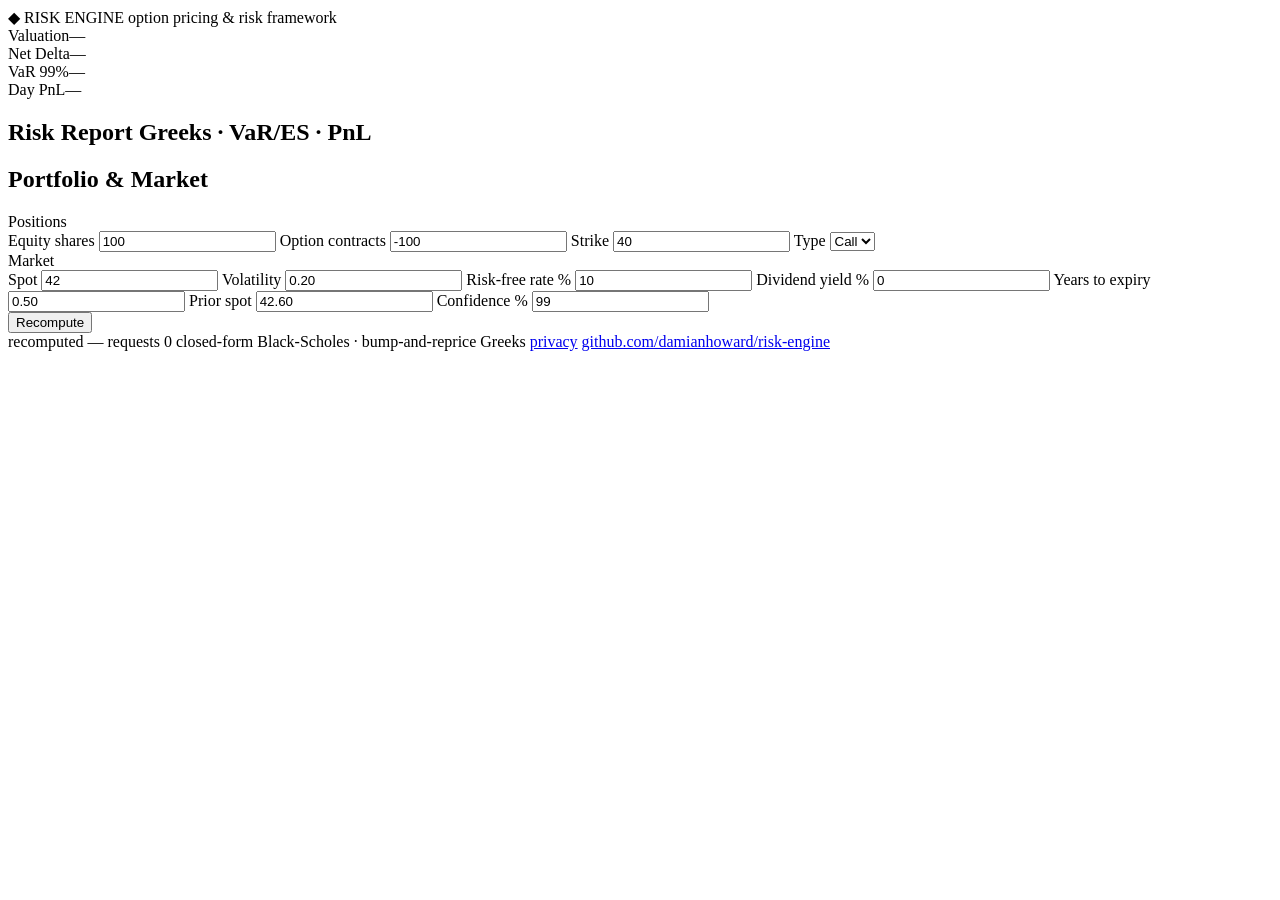
==== app/src/main/resources/web/index.html @ e0e86822 "Rename the packages to the organisation Source packages, the Gradle group and the main class move to" ====
<!doctype html>
<html lang="en">
  <head>
    <meta charset="utf-8" />
    <title>Risk Engine</title>
    <meta name="viewport" content="width=device-width, initial-scale=1" />
    <link rel="stylesheet" href="app.css" />
  </head>
  <body>
    <header class="topbar">
      <div class="brand">
        <span class="mark" aria-hidden="true">&#9670;</span> RISK ENGINE
        <span class="eyebrow">option pricing &amp; risk framework</span>
      </div>
    </header>

    <div class="stats">
      <div class="stat">
        <span class="k">Valuation</span
        ><span class="v" id="st-valuation">&mdash;</span>
      </div>
      <div class="stat">
        <span class="k">Net Delta</span
        ><span class="v" id="st-delta">&mdash;</span>
      </div>
      <div class="stat">
        <span class="k" id="st-var-k">VaR 99%</span
        ><span class="v" id="st-var">&mdash;</span>
      </div>
      <div class="stat">
        <span class="k">Day PnL</span><span class="v" id="st-pnl">&mdash;</span>
      </div>
    </div>

    <main class="grid">
      <section class="panel report" aria-labelledby="report-heading">
        <h2 class="phead" id="report-heading">
          Risk Report
          <span class="sub">Greeks &middot; VaR/ES &middot; PnL</span>
        </h2>
        <div id="report" aria-live="polite"></div>
        <p id="error" class="error" role="alert" hidden></p>
      </section>

      <aside class="side">
        <section class="panel ticket" aria-labelledby="book-heading">
          <h2 class="phead" id="book-heading">Portfolio &amp; Market</h2>
          <form id="book" aria-label="Portfolio and market inputs">
            <div class="ticket-section">Positions</div>
            <div class="field-grid">
              <label
                >Equity shares
                <input name="equityQty" type="number" step="1" value="100"
              /></label>
              <label
                >Option contracts
                <input name="optionQty" type="number" step="1" value="-100"
              /></label>
              <label
                >Strike
                <input name="strike" type="number" step="0.01" value="40"
              /></label>
              <label
                >Type
                <select name="optionType">
                  <option value="CALL">Call</option>
                  <option value="PUT">Put</option>
                </select>
              </label>
            </div>

            <div class="ticket-section">Market</div>
            <div class="field-grid">
              <label
                >Spot <input name="spot" type="number" step="0.01" value="42"
              /></label>
              <label
                >Volatility
                <input name="volatility" type="number" step="0.01" value="0.20"
              /></label>
              <label
                >Risk-free rate %
                <input name="riskFreeRate" type="number" step="0.01" value="10"
              /></label>
              <label
                >Dividend yield %
                <input name="dividendYield" type="number" step="0.01" value="0"
              /></label>
              <label
                >Years to expiry
                <input
                  name="timeToExpiry"
                  type="number"
                  step="0.01"
                  value="0.50"
                />
              </label>
              <label
                >Prior spot
                <input name="priorSpot" type="number" step="0.01" value="42.60"
              /></label>
              <label
                >Confidence %
                <input name="confidence" type="number" step="0.01" value="99"
              /></label>
            </div>

            <button type="submit" class="submit recompute">Recompute</button>
          </form>
        </section>
      </aside>
    </main>

    <footer class="statusbar">
      <span class="sb-item">recomputed <span id="age">&mdash;</span></span>
      <span class="sb-item">requests <span id="reqs">0</span></span>
      <span class="grow"></span>
      <span class="sb-item tagline"
        >closed-form Black-Scholes &middot; bump-and-reprice Greeks</span
      >
      <span class="sb-item"><a href="/privacy">privacy</a></span>
      <span class="sb-item">
        <a
          href="https://github.com/damianhoward/risk-engine"
          target="_blank"
          rel="noopener"
        >
          github.com/damianhoward/risk-engine
        </a>
      </span>
    </footer>

    <script src="app.js"></script>
  </body>
</html>
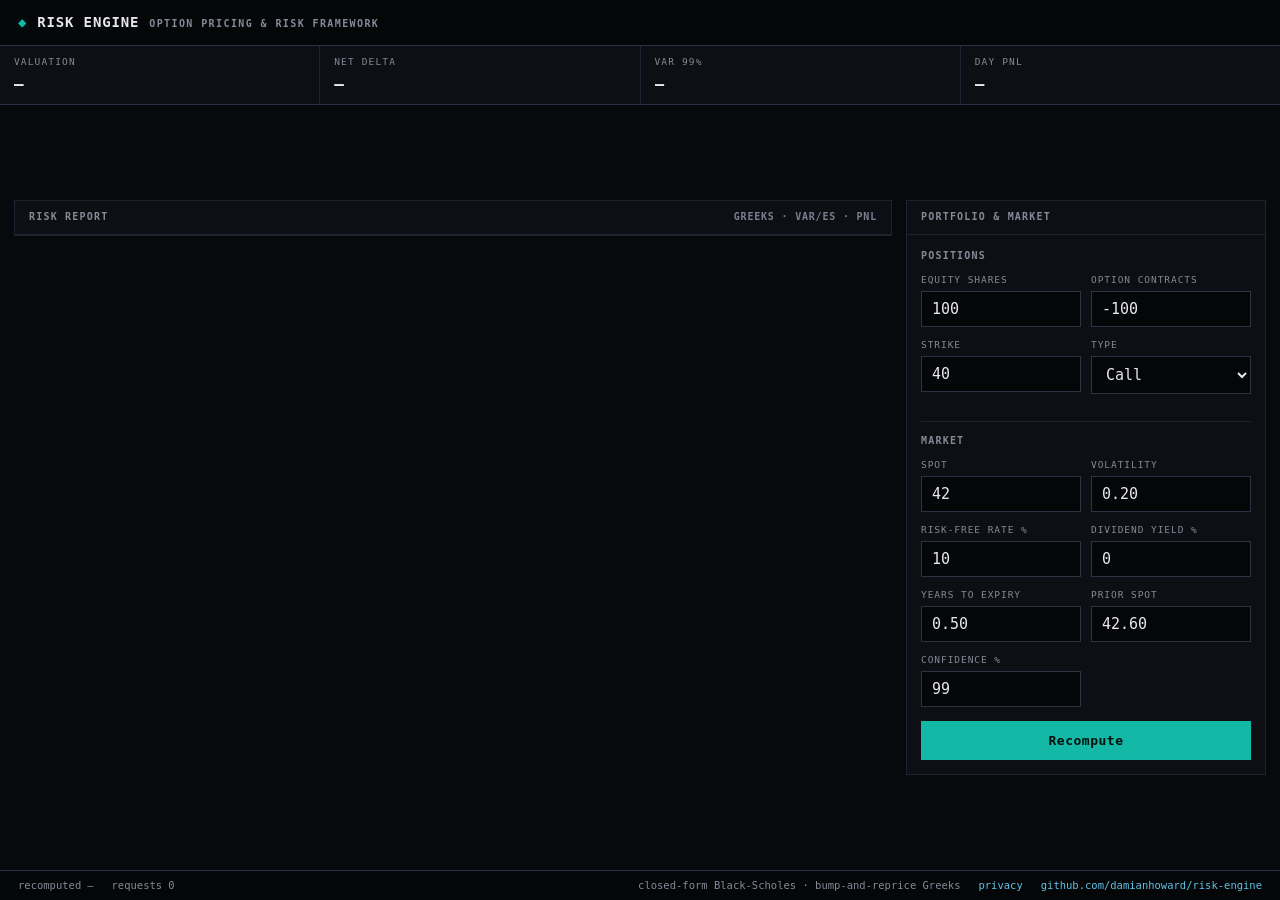
==== commit a414fb6a: "Give every page an h1, so the heading outline starts somewhere The topbar brand was a div and the fi" ====
--- a/app/src/main/resources/web/index.html
+++ b/app/src/main/resources/web/index.html
@@ -8,10 +8,10 @@
   </head>
   <body>
     <header class="topbar">
-      <div class="brand">
+      <h1 class="brand">
         <span class="mark" aria-hidden="true">&#9670;</span> RISK ENGINE
         <span class="eyebrow">option pricing &amp; risk framework</span>
-      </div>
+      </h1>
     </header>
 
     <div class="stats">
--- a/app/src/main/resources/web/app.css
+++ b/app/src/main/resources/web/app.css
@@ -0,0 +1,437 @@
+/* Terminal-style dark UI, shared with orderbook: near-black canvas, warm-white ink, a teal brand
+   accent, green/red for gain/loss, one monospace family with tabular figures so every digit sits
+   in a fixed column. See workspace-config/CLAUDE.md -> "Live demo look and feel" for the shared
+   token set every live demo draws from. */
+
+:root {
+  --bg-base: #08090c;
+  --bg-1: #0e0f14;
+  --bg-2: #14151c;
+  --bg-pin: #050608;
+
+  --rule: #1f2230;
+  --rule-bright: #2e3244;
+
+  --brand: #14b8a6;
+  --brand-glow: rgba(20, 184, 166, 0.3);
+  --cyan: #5fc3e7;
+
+  --ink: #e8e8ec;
+  --ink-2: #b4b4be;
+  --ink-3: #888898;
+  --ink-4: #7d7f91;
+
+  --gain: #34d399;
+  --loss: #f87171;
+
+  /* System monospace stack: the page stays fully self-hosted -- no third-party font CDN. */
+  --mono: ui-monospace, "SF Mono", SFMono-Regular, Menlo, Consolas,
+    "Cascadia Mono", monospace;
+}
+
+* {
+  box-sizing: border-box;
+}
+
+html,
+body {
+  height: 100%;
+}
+
+body {
+  margin: 0;
+  min-height: 100vh;
+  display: flex;
+  flex-direction: column;
+  background: var(--bg-base);
+  color: var(--ink);
+  font-family: var(--mono);
+  font-size: 13px;
+  line-height: 1.45;
+  font-variant-numeric: tabular-nums slashed-zero;
+}
+
+a {
+  color: var(--cyan);
+  text-decoration: none;
+}
+
+a:hover {
+  color: var(--brand);
+}
+
+.eyebrow {
+  font-size: 10px;
+  letter-spacing: 0.14em;
+  text-transform: uppercase;
+  color: var(--ink-3);
+}
+
+/* ===== Chrome: top bar + status bar ===================================== */
+.topbar {
+  display: flex;
+  align-items: center;
+  gap: 14px;
+  height: 46px;
+  padding: 0 18px;
+  background: var(--bg-pin);
+  border-bottom: 1px solid var(--rule-bright);
+}
+
+.brand {
+  display: flex;
+  align-items: baseline;
+  gap: 10px;
+  /* An h1, so the page has one. Every visual property it would otherwise inherit from the
+     user-agent stylesheet is set here — margin included, which is the one that would move the
+     topbar if it were left to the default 0.67em. */
+  margin: 0;
+  font-weight: 700;
+  letter-spacing: 0.06em;
+  font-size: 14px;
+}
+
+.brand .mark {
+  color: var(--brand);
+  text-shadow: var(--brand-glow) 0 0 10px;
+}
+
+.statusbar {
+  display: flex;
+  align-items: center;
+  flex-wrap: wrap;
+  gap: 6px 18px;
+  min-height: 30px;
+  padding: 6px 18px;
+  background: var(--bg-pin);
+  border-top: 1px solid var(--rule-bright);
+  font-size: 10.5px;
+  color: var(--ink-3);
+}
+
+.statusbar .grow {
+  margin-left: auto;
+}
+
+.sb-item {
+  display: flex;
+  align-items: center;
+  gap: 6px;
+}
+
+/* ===== Headline stats strip ============================================ */
+.stats {
+  display: flex;
+  gap: 1px;
+  background: var(--rule);
+  border-bottom: 1px solid var(--rule-bright);
+}
+
+.stat {
+  flex: 1;
+  min-width: 0;
+  padding: 9px 14px;
+  display: flex;
+  flex-direction: column;
+  gap: 3px;
+  background: var(--bg-1);
+}
+
+.stat .k {
+  font-size: 9.5px;
+  letter-spacing: 0.12em;
+  text-transform: uppercase;
+  color: var(--ink-3);
+}
+
+.stat .v {
+  font-size: 16px;
+  font-weight: 600;
+  white-space: nowrap;
+  overflow: hidden;
+  text-overflow: ellipsis;
+}
+
+.up::after {
+  content: " \25B2";
+  font-size: 9px;
+  color: var(--gain);
+}
+
+.down::after {
+  content: " \25BC";
+  font-size: 9px;
+  color: var(--loss);
+}
+
+/* ===== Layout ========================================================== */
+.grid {
+  flex: 1;
+  display: grid;
+  grid-template-columns: minmax(0, 1fr) 360px;
+  align-content: center;
+  gap: 14px;
+  width: 100%;
+  max-width: 1320px;
+  margin: 0 auto;
+  padding: 14px;
+  align-items: start;
+}
+
+.panel {
+  display: flex;
+  flex-direction: column;
+  min-height: 0;
+  background: var(--bg-1);
+  border: 1px solid var(--rule);
+}
+
+.phead {
+  display: flex;
+  align-items: baseline;
+  gap: 8px;
+  margin: 0;
+  padding: 9px 14px;
+  border-bottom: 1px solid var(--rule);
+  font-size: 10px;
+  font-weight: 600;
+  letter-spacing: 0.12em;
+  text-transform: uppercase;
+  color: var(--ink-3);
+}
+
+.phead .sub {
+  margin-left: auto;
+  letter-spacing: 0.08em;
+  color: var(--ink-4);
+}
+
+.side {
+  display: flex;
+  flex-direction: column;
+  gap: 14px;
+}
+
+/* ===== Risk report ====================================================== */
+.report-block {
+  padding: 12px 14px;
+  border-bottom: 1px solid var(--rule);
+}
+
+.report-block:last-child {
+  border-bottom: none;
+}
+
+.report-block h3 {
+  display: flex;
+  align-items: baseline;
+  gap: 8px;
+  margin: 0 0 8px;
+  font-size: 9.5px;
+  font-weight: 600;
+  letter-spacing: 0.1em;
+  text-transform: uppercase;
+  color: var(--ink-4);
+}
+
+.report-block h3 .sub {
+  margin-left: auto;
+  color: var(--ink-4);
+}
+
+.valuation {
+  font-size: 22px;
+  font-weight: 600;
+}
+
+table.risk {
+  width: 100%;
+  border-collapse: collapse;
+}
+
+table.risk th,
+table.risk td {
+  padding: 3px 0;
+  text-align: right;
+}
+
+table.risk th:first-child,
+table.risk td:first-child {
+  text-align: left;
+  color: var(--ink-3);
+}
+
+table.risk thead th {
+  font-size: 9.5px;
+  font-weight: 600;
+  letter-spacing: 0.08em;
+  text-transform: uppercase;
+  color: var(--ink-4);
+  border-bottom: 1px solid var(--rule);
+  padding-bottom: 5px;
+}
+
+.pos {
+  color: var(--gain);
+}
+
+.neg {
+  color: var(--loss);
+}
+
+.empty {
+  padding: 14px;
+  text-align: center;
+  color: var(--ink-4);
+}
+
+.error {
+  margin: 12px 14px;
+  padding: 9px 11px;
+  border: 1px solid var(--loss);
+  color: var(--loss);
+  font-size: 11px;
+}
+
+/* ===== Portfolio & market form (styled like orderbook's order ticket) === */
+.ticket {
+  padding: 14px;
+}
+
+.ticket .phead {
+  margin: -14px -14px 14px;
+  padding: 9px 14px;
+}
+
+.ticket-section {
+  margin: 16px 0 10px;
+  padding-top: 12px;
+  border-top: 1px solid var(--rule);
+  font-size: 10px;
+  font-weight: 600;
+  letter-spacing: 0.12em;
+  text-transform: uppercase;
+  color: var(--ink-3);
+}
+
+.ticket-section:first-of-type {
+  margin-top: 0;
+  padding-top: 0;
+  border-top: none;
+}
+
+.field-grid {
+  display: grid;
+  grid-template-columns: 1fr 1fr;
+  gap: 0 10px;
+}
+
+.ticket label {
+  display: flex;
+  flex-direction: column;
+  gap: 4px;
+  margin-bottom: 11px;
+  font-size: 9.5px;
+  letter-spacing: 0.1em;
+  text-transform: uppercase;
+  color: var(--ink-3);
+}
+
+.ticket input,
+.ticket select {
+  width: 100%;
+  padding: 8px 10px;
+  background: var(--bg-pin);
+  border: 1px solid var(--rule-bright);
+  color: var(--ink);
+  font-family: var(--mono);
+  font-size: 15px;
+}
+
+.ticket select {
+  text-align: left;
+}
+
+.ticket input:focus,
+.ticket select:focus {
+  outline: 0;
+  border-color: var(--cyan);
+  box-shadow:
+    0 0 0 1px var(--cyan),
+    0 0 9px var(--brand-glow);
+}
+
+.submit {
+  width: 100%;
+  margin-top: 3px;
+  padding: 11px;
+  border: 1px solid transparent;
+  font-family: var(--mono);
+  font-size: 13px;
+  font-weight: 700;
+  letter-spacing: 0.04em;
+  cursor: pointer;
+}
+
+.submit.recompute {
+  background: var(--brand);
+  border-color: var(--brand);
+  color: #04110c;
+}
+
+.submit:hover {
+  filter: brightness(1.08);
+}
+
+/* ===== Responsive ===================================================== */
+@media (max-width: 760px) {
+  .grid {
+    grid-template-columns: 1fr;
+  }
+
+  .stats {
+    flex-wrap: wrap;
+  }
+
+  .stat {
+    flex: 1 1 40%;
+  }
+
+  .field-grid {
+    grid-template-columns: 1fr;
+  }
+
+  .statusbar .tagline {
+    display: none;
+  }
+}
+
+/* ===== Prose page (privacy notice) ===================================== */
+.prose-wrap {
+  flex: 1;
+  width: 100%;
+  max-width: 720px;
+  margin: 0 auto;
+  padding: 14px;
+}
+
+.prose {
+  padding: 14px;
+  font-size: 12.5px;
+  color: var(--ink-2);
+}
+
+.prose p {
+  margin: 0 0 10px;
+}
+
+.prose p:last-child {
+  margin-bottom: 0;
+}
+
+/* Embedded as a trading-desk tab (?embed=1): the desk supplies the outer chrome, so hide this
+   app's own topbar and status bar. */
+.embedded .topbar,
+.embedded .statusbar {
+  display: none;
+}
